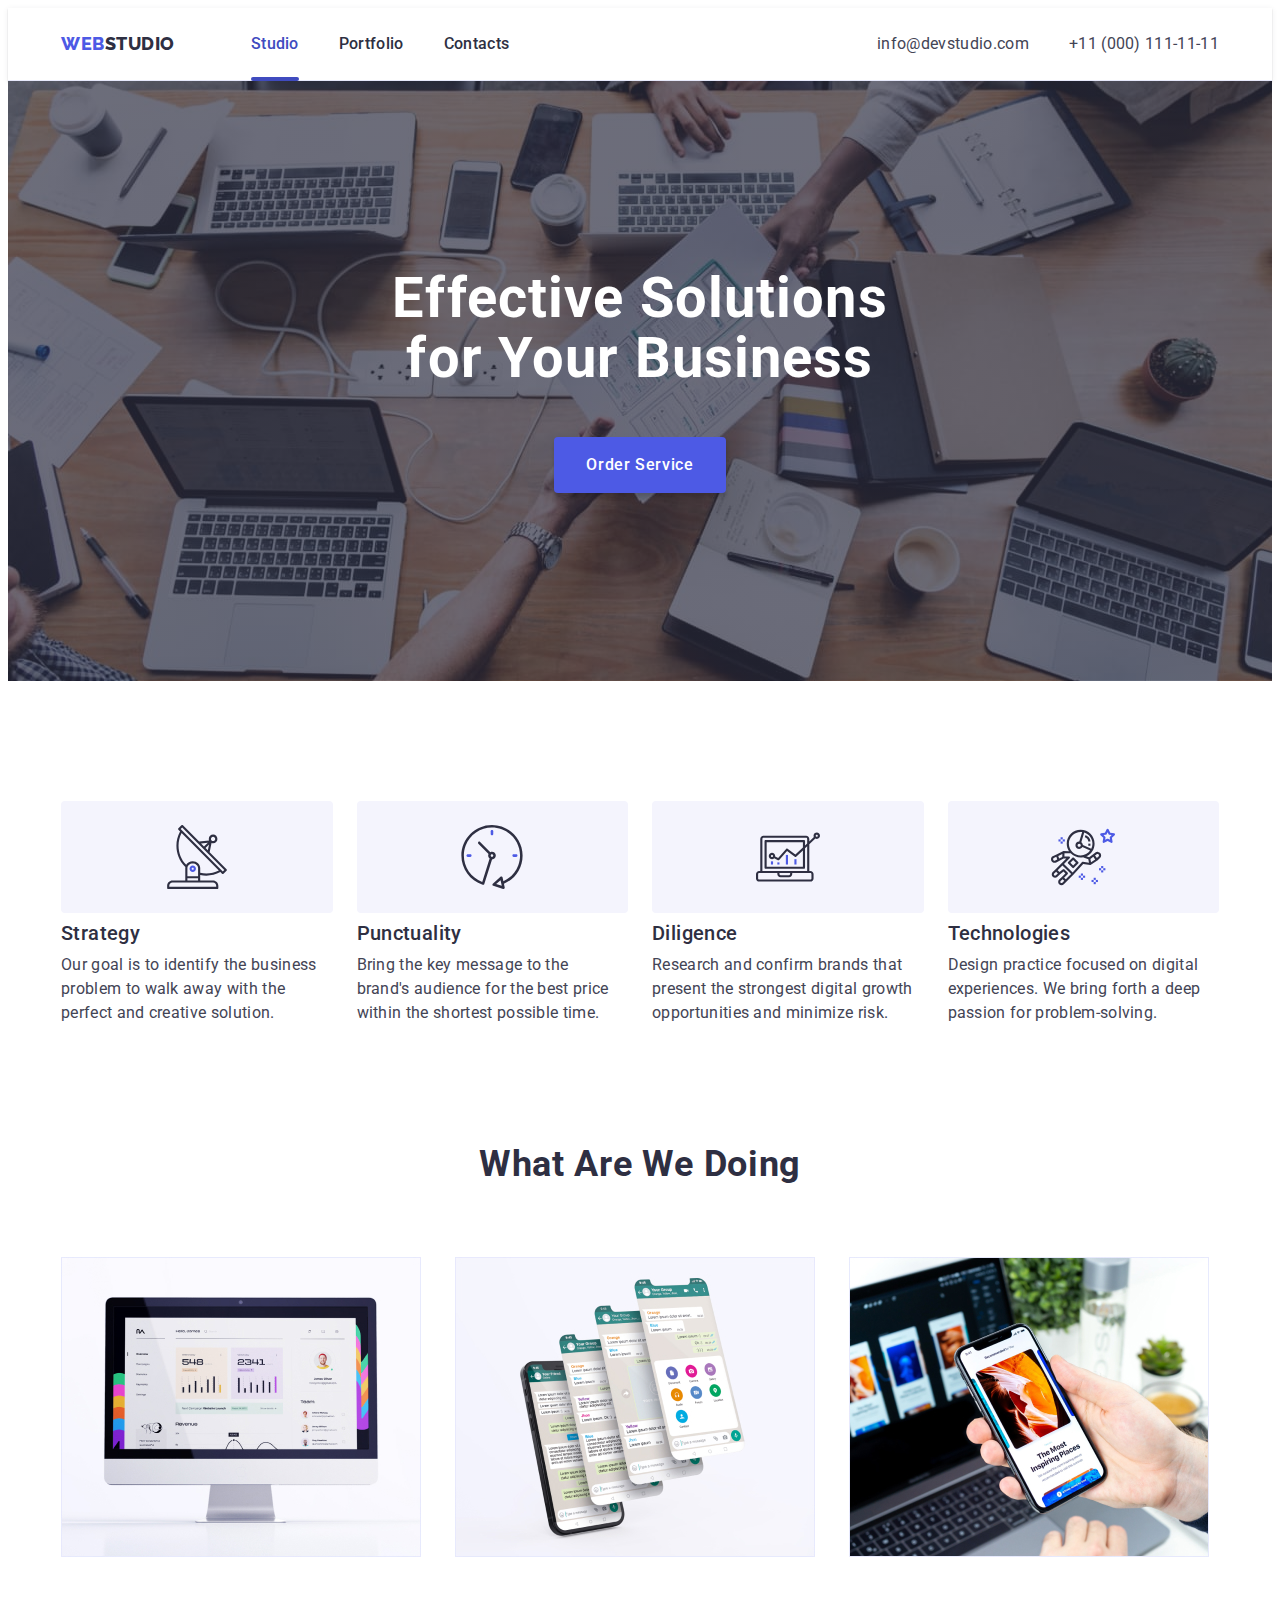
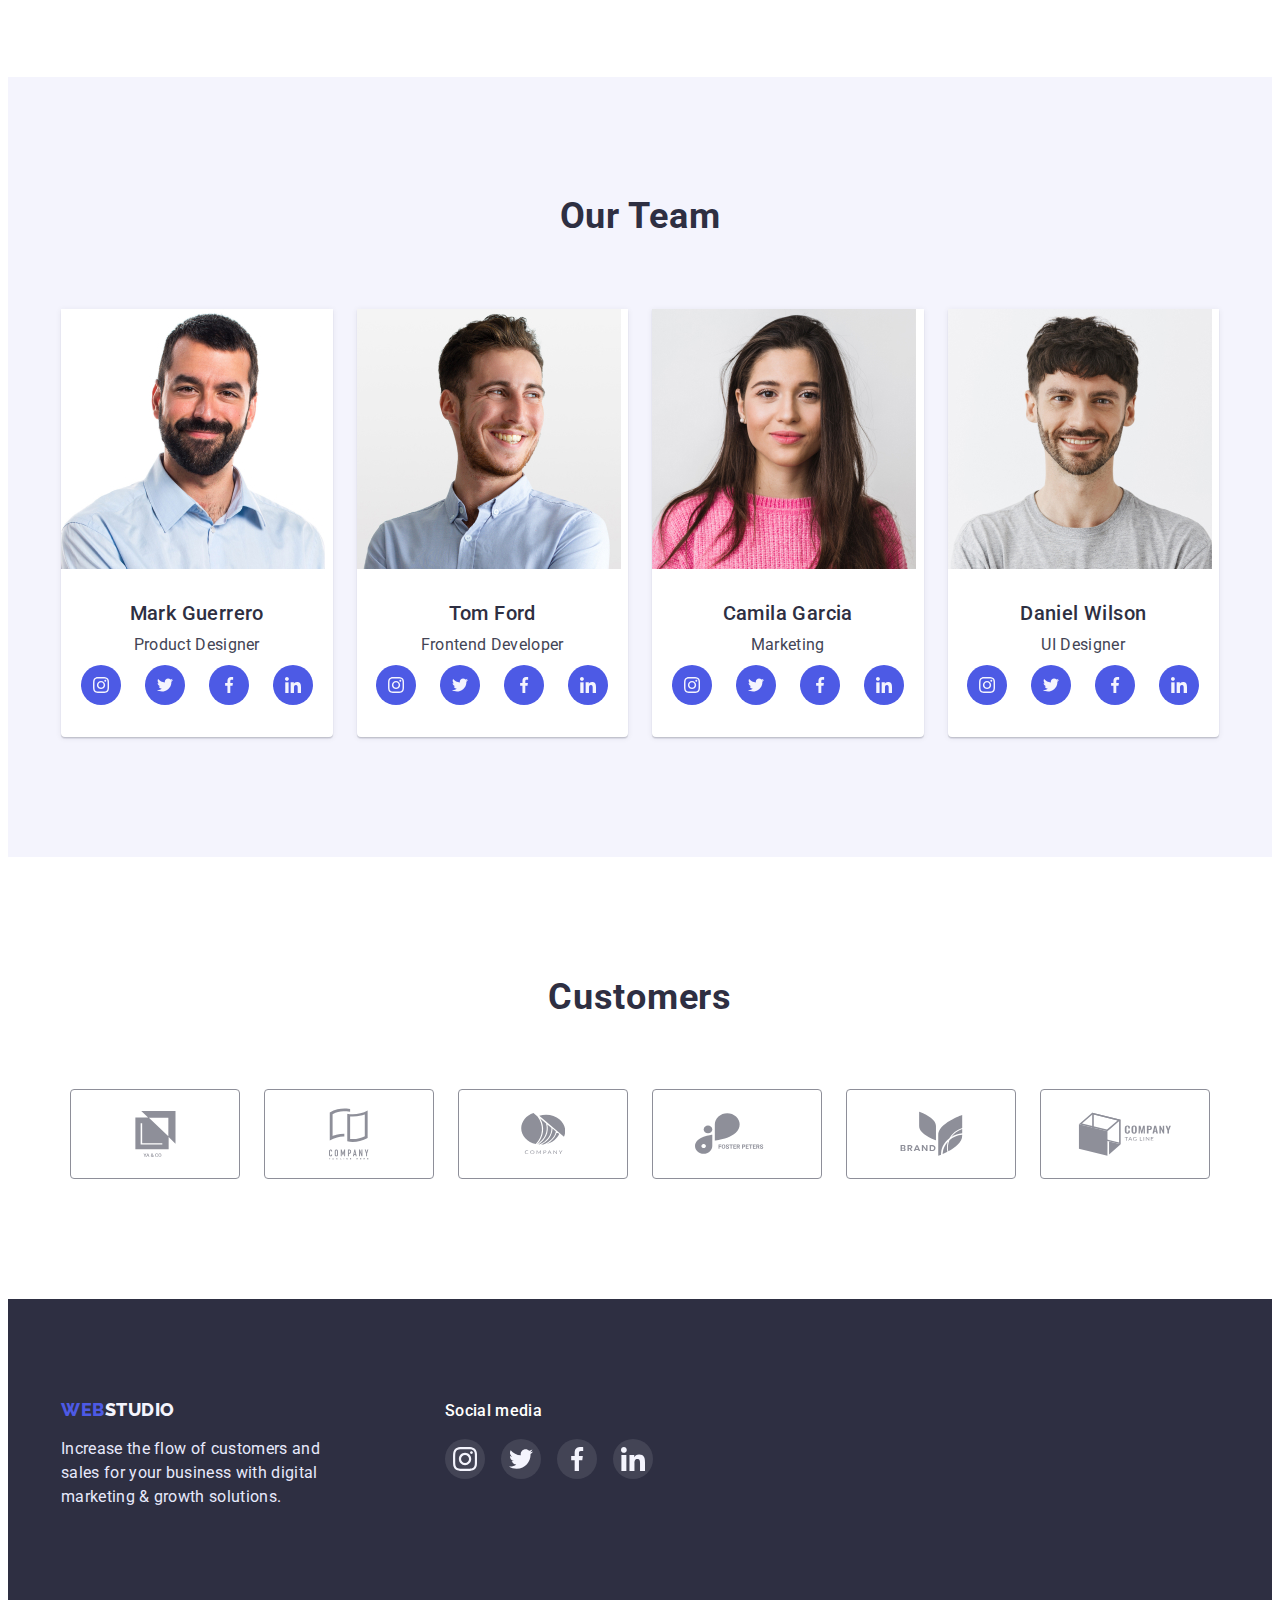
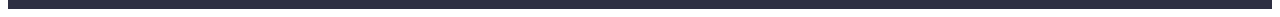
==== index.html @ 99e4bd6c "Main" ====
<!DOCTYPE html>
<html lang="en">
  <head>
    <meta charset="UTF-8" />
    <meta http-equiv="X-UA-Compatible" content="IE=edge" />
    <meta name="viewport" content="width=device-width, initial-scale=1.0" />
    <link rel="preconnect" href="https://fonts.googleapis.com" />
    <link rel="preconnect" href="https://fonts.gstatic.com" />
    <link
      href="https://fonts.googleapis.com/css2?family=Climate+Crisis&family=Raleway:wght@800&family=Roboto:wght@400;500&display=swap"
      rel="stylesheet"
    />
    <link
      rel="stylesheet"
      href="https://cdnjs.cloudflare.com/ajax/libs/modern-normalize/1.1.0/modern-normalize.min.css"
      integrity="sha512-wpPYUAdjBVSE4KJnH1VR1HeZfpl1ub8YT/NKx4PuQ5NmX2tKuGu6U/JRp5y+Y8XG2tV+wKQpNHVUX03MfMFn9Q=="
      crossorigin="anonymous"
      referrerpolicy="no-referrer"
    />
    <link rel="stylesheet" href="./css/styles.css" />
    <title>goit-markup-hw-04</title>
  </head>
  <body>
    <header class="header">
      <div class="container nav-container">
        <nav class="navigation">
          <a href="./index.html" class="nav-logo link"
            >Web<span>Studio</span></a
          >
          <ul class="nav-list list">
            <li>
              <a href="./index.html" class="nav-link link current">Studio</a>
            </li>
            <li>
              <a href="./portfolio.html" class="nav-link link">Portfolio</a>
            </li>
            <li>
              <a href="./modal.html" class="nav-link link">Contacts</a>
            </li>
          </ul>
        </nav>
        <address class="contacts">
          <ul class="list">
            <li>
              <a href="mailto:info@devstudio.com" class="contacts-link link"
                >info@devstudio.com</a
              >
            </li>
            <li>
              <a href="tel:+110001111111" class="contacts-link link"
                >+11 (000) 111-11-11</a
              >
            </li>
          </ul>
        </address>
      </div>
    </header>
    <main>
      <section class="hero">
        <h1 class="hero-title">Effective Solutions for Your Business</h1>
        <button data-modal-open type="button" class="hero-button">
          Order Service
        </button>
      </section>

      <section class="information">
        <h2 class="information-header">Information</h2>
        <ul class="information-list list container">
          <li>
            <div class="information-icon information-icon-antena">
              <svg class="icon">
                <use
                  href="./images/svg-sprite/symbol-defs.svg#icon-information-antena"
                ></use>
              </svg>
            </div>
            <h3 class="information-title">Strategy</h3>
            <p class="information-text">
              Our goal is to identify the business problem to walk away with the
              perfect and creative solution.
            </p>
          </li>
          <li>
            <div class="information-icon information-icon-clock">
              <svg class="icon">
                <use
                  href="./images/svg-sprite/symbol-defs.svg#icon-information-clock"
                ></use>
              </svg>
            </div>
            <h3 class="information-title">Punctuality</h3>
            <p class="information-text">
              Bring the key message to the brand's audience for the best price
              within the shortest possible time.
            </p>
          </li>
          <li>
            <div class="information-icon information-icon-diagram">
              <svg class="icon">
                <use
                  href="./images/svg-sprite/symbol-defs.svg#icon-information-diagram"
                ></use>
              </svg>
            </div>
            <h3 class="information-title">Diligence</h3>
            <p class="information-text">
              Research and confirm brands that present the strongest digital
              growth opportunities and minimize risk.
            </p>
          </li>
          <li>
            <div class="information-icon information-icon-astronaut">
              <svg class="icon">
                <use
                  href="./images/svg-sprite/symbol-defs.svg#icon-information-astronaut"
                ></use>
              </svg>
            </div>
            <h3 class="information-title">Technologies</h3>
            <p class="information-text">
              Design practice focused on digital experiences. We bring forth a
              deep passion for problem-solving.
            </p>
          </li>
        </ul>
      </section>

      <section class="section examples">
        <div class="container">
          <h2 class="section-title examples-title">What are we doing</h2>
          <ul class="examples-list list">
            <li>
              <img
                src="./images/section2/1.jpg"
                alt="Desktop applications"
                width="360"
                height="300"
              />
            </li>
            <li>
              <img
                src="./images/section2/2.jpg"
                alt="Phone applications"
                width="360"
                height="300"
              />
            </li>
            <li>
              <img
                src="./images/section2/3.jpg"
                alt="Other devices software"
                width="360"
                height="300"
              />
            </li>
          </ul>
        </div>
      </section>

      <section class="section team">
        <div class="container">
          <h2 class="section-title team-logo">Our Team</h2>
          <ul class="team-list list">
            <li class="team-card">
              <img
                src="./images/team/1.jpg"
                alt="First team member"
                width="264"
              />
              <h3 class="team-name">Mark Guerrero</h3>
              <p class="team-role">Product Designer</p>
              <ul class="team-contacts list">
                <li>
                  <a class="team-icon instagram" href="./">
                    <svg class="icon">
                      <use
                        href="./images/svg-sprite/symbol-defs.svg#icon-social-media-instagram"
                      ></use>
                    </svg>
                  </a>
                </li>
                <li>
                  <a class="team-icon twitter" href="./">
                    <svg class="icon">
                      <use
                        href="./images/svg-sprite/symbol-defs.svg#icon-social-media-twitter"
                      ></use>
                    </svg>
                  </a>
                </li>
                <li>
                  <a class="team-icon facebook" href="./">
                    <svg class="icon">
                      <use
                        href="./images/svg-sprite/symbol-defs.svg#icon-social-media-facebook"
                      ></use>
                    </svg>
                  </a>
                </li>
                <li>
                  <a class="team-icon linkedin" href="./">
                    <svg class="icon">
                      <use
                        href="./images/svg-sprite/symbol-defs.svg#icon-social-media-linkedin"
                      ></use>
                    </svg>
                  </a>
                </li>
              </ul>
            </li>
            <li class="team-card">
              <img
                src="./images/team/2.jpg"
                alt="Second team member"
                width="264"
              />
              <h3 class="team-name">Tom Ford</h3>
              <p class="team-role">Frontend Developer</p>
              <ul class="team-contacts list">
                <li>
                  <a class="team-icon instagram" href="./">
                    <svg class="icon">
                      <use
                        href="./images/svg-sprite/symbol-defs.svg#icon-social-media-instagram"
                      ></use>
                    </svg>
                  </a>
                </li>
                <li>
                  <a class="team-icon twitter" href="./">
                    <svg class="icon">
                      <use
                        href="./images/svg-sprite/symbol-defs.svg#icon-social-media-twitter"
                      ></use>
                    </svg>
                  </a>
                </li>
                <li>
                  <a class="team-icon facebook" href="./">
                    <svg class="icon">
                      <use
                        href="./images/svg-sprite/symbol-defs.svg#icon-social-media-facebook"
                      ></use>
                    </svg>
                  </a>
                </li>
                <li>
                  <a class="team-icon linkedin" href="./">
                    <svg class="icon">
                      <use
                        href="./images/svg-sprite/symbol-defs.svg#icon-social-media-linkedin"
                      ></use>
                    </svg>
                  </a>
                </li>
              </ul>
            </li>
            <li class="team-card">
              <img
                src="./images/team/3.jpg"
                alt="Third team member"
                width="264"
              />
              <h3 class="team-name">Camila Garcia</h3>
              <p class="team-role">Marketing</p>
              <ul class="team-contacts list">
                <li>
                  <a class="team-icon instagram" href="./">
                    <svg class="icon">
                      <use
                        href="./images/svg-sprite/symbol-defs.svg#icon-social-media-instagram"
                      ></use>
                    </svg>
                  </a>
                </li>
                <li>
                  <a class="team-icon twitter" href="./">
                    <svg class="icon">
                      <use
                        href="./images/svg-sprite/symbol-defs.svg#icon-social-media-twitter"
                      ></use>
                    </svg>
                  </a>
                </li>
                <li>
                  <a class="team-icon facebook" href="./">
                    <svg class="icon">
                      <use
                        href="./images/svg-sprite/symbol-defs.svg#icon-social-media-facebook"
                      ></use>
                    </svg>
                  </a>
                </li>
                <li>
                  <a class="team-icon linkedin" href="./">
                    <svg class="icon">
                      <use
                        href="./images/svg-sprite/symbol-defs.svg#icon-social-media-linkedin"
                      ></use>
                    </svg>
                  </a>
                </li>
              </ul>
            </li>
            <li class="team-card">
              <img
                src="./images/team/4.jpg"
                alt="Fourth team member"
                width="264"
              />
              <h3 class="team-name">Daniel Wilson</h3>
              <p class="team-role">UI Designer</p>
              <ul class="team-contacts list">
                <li>
                  <a class="team-icon instagram" href="./">
                    <svg class="icon">
                      <use
                        href="./images/svg-sprite/symbol-defs.svg#icon-social-media-instagram"
                      ></use>
                    </svg>
                  </a>
                </li>
                <li>
                  <a class="team-icon twitter" href="./">
                    <svg class="icon">
                      <use
                        href="./images/svg-sprite/symbol-defs.svg#icon-social-media-twitter"
                      ></use>
                    </svg>
                  </a>
                </li>
                <li>
                  <a class="team-icon facebook" href="./">
                    <svg class="icon">
                      <use
                        href="./images/svg-sprite/symbol-defs.svg#icon-social-media-facebook"
                      ></use>
                    </svg>
                  </a>
                </li>
                <li>
                  <a class="team-icon linkedin" href="./">
                    <svg class="icon">
                      <use
                        href="./images/svg-sprite/symbol-defs.svg#icon-social-media-linkedin"
                      ></use>
                    </svg>
                  </a>
                </li>
              </ul>
            </li>
          </ul>
        </div>
      </section>

      <section class="customers">
        <div class="container">
          <h2 class="customers-title">Customers</h2>
          <ul class="list">
            <li>
              <a class="customers-logo" href="./">
                <svg class="icon" width="41px" height="46px">
                  <use
                    href="./images/svg-sprite/symbol-defs.svg#icon-company1"
                  ></use>
                </svg>
              </a>
            </li>
            <li>
              <a class="customers-logo" href="./">
                <svg class="icon" width="40px" height="52px">
                  <use
                    href="./images/svg-sprite/symbol-defs.svg#icon-company2"
                  ></use>
                </svg>
              </a>
            </li>
            <li>
              <a class="customers-logo" href="./">
                <svg class="icon" width="44px" height="41px">
                  <use
                    href="./images/svg-sprite/symbol-defs.svg#icon-company3"
                  ></use>
                </svg>
              </a>
            </li>
            <li>
              <a class="customers-logo" href="./">
                <svg class="icon" width="84px" height="41px">
                  <use
                    href="./images/svg-sprite/symbol-defs.svg#icon-company4"
                  ></use>
                </svg>
              </a>
            </li>
            <li>
              <a class="customers-logo" href="./">
                <svg class="icon" width="63px" height="45px">
                  <use
                    href="./images/svg-sprite/symbol-defs.svg#icon-company5"
                  ></use>
                </svg>
              </a>
            </li>
            <li>
              <a class="customers-logo" href="./">
                <svg class="icon" width="94px" height="44px">
                  <use
                    href="./images/svg-sprite/symbol-defs.svg#icon-company6"
                  ></use>
                </svg>
              </a>
            </li>
          </ul>
        </div>
      </section>
    </main>

    <footer class="footer">
      <div class="container">
        <div class="">
          <a href="./index.html" class="footer-logo nav-logo link"
            >Web<span class="footer-span">Studio</span></a
          >
          <p class="footer-text">
            Increase the flow of customers and sales for your business with
            digital marketing & growth solutions.
          </p>
        </div>

        <div class="footer-contacts">
          <h2 class="footer-title">Social media</h2>
          <ul class="icons list">
            <li>
              <a href="./" class="footer-icon">
                <svg class="icon">
                  <use
                    href="./images/svg-sprite/symbol-defs.svg#icon-social-media-instagram"
                  ></use>
                </svg>
              </a>
            </li>

            <li>
              <a href="./" class="footer-icon">
                <svg class="icon">
                  <use
                    href="./images/svg-sprite/symbol-defs.svg#icon-social-media-twitter"
                  ></use>
                </svg>
              </a>
            </li>

            <li>
              <a href="./" class="footer-icon">
                <svg class="icon">
                  <use
                    href="./images/svg-sprite/symbol-defs.svg#icon-social-media-facebook"
                  ></use>
                </svg>
              </a>
            </li>

            <li>
              <a href="./" class="footer-icon">
                <svg class="icon">
                  <use
                    href="./images/svg-sprite/symbol-defs.svg#icon-social-media-linkedin"
                  ></use>
                </svg>
              </a>
            </li>
          </ul>
        </div>
      </div>
    </footer>
    <div class="backdrop is-hidden" data-modal>
      <div class="modal">
        <button data-modal-close class="modal-button">
          <svg>
            <use href="./images/svg-sprite/symbol-defs.svg#icon-x"></use>
          </svg>
        </button>
      </div>
    </div>
    <script src="./js/modal.js"></script>
  </body>
</html>
---- css/styles.css ----
:root {
  --main-logo-color: #4d5ae5;
  --main-color: #404bbf;
  --black-color: #2e2f42;
  --light-color: #f4f4fd;
  --footer-text-color: #e7e9fc;
  --standart-color: #434455;
  --just-white-color: #ffffff;
  --light-slate: #8e8f99;
  --success-color: #31d0aa;
}

/*
Палитра цветов:
Тёмный цвет фона + текст: #2E2F42
Голубой: #4D5AE5
Цвет текста: #434455;
Светлый цвет фона + слово STUDIO в футере: #F4F4FD
Цвет текста на тёмном фоне: #E7E9FC
*/

body {
  background-color: var(--just-white-color);
  color: var(--standart-color);
  font-family: Roboto, sans-serif;
  font-size: 16px;
}

a {
  text-decoration: none;
}

img {
  display: block;
  max-width: 100%;
  height: auto;
}

/* Список изменений, которые уже реализованы другими способами, но проверка того требует */
.list {
  list-style: none;
  /* В необходимых случаях заменить на square*/
  margin: 0;
  padding: 0;
}

.link {
  text-decoration: none;
}

/*.........HEADER.........*/
.header {
  border-bottom: 1px solid #e7e9fc;
  box-shadow: 0px 2px 1px rgba(46, 47, 66, 0.08),
    0px 1px 1px rgba(46, 47, 66, 0.16), 0px 1px 6px rgba(46, 47, 66, 0.08);
}

.navigation {
  display: flex;
  justify-content: space-between;
}

.nav-logo {
  align-self: center;

  color: var(--main-logo-color);
  text-transform: uppercase;
  font-family: Raleway, sans-serif;
  letter-spacing: 0.03em;
  font-weight: 800;
  font-size: 18px;
  line-height: 1.17;
}
.nav-logo > span {
  color: var(--black-color);
}

.nav-link {
  padding: 24px 0;
  display: block;

  color: var(--black-color);
  font-weight: 500;
  font-size: 16px;
  line-height: 1.5;
  letter-spacing: 0.02em;
  transition-property: color;
  transition-duration: 250ms;
  transition-timing-function: cubic-bezier(0.4, 0, 0.2, 1);
}

.nav-link:hover,
.nav-link:focus {
  color: var(--main-color);
}

.nav-list .current {
  color: var(--main-color);
  position: relative;
}

.nav-list .current::after {
  content: '';
  position: absolute;
  /* bottom: 0%; */
  bottom: -1.5%;
  /* Бордер вытесняет. Это костыль: ИСПРАВИТЬ! */
  display: block;
  width: 100%;
  height: 4px;
  background-color: var(--main-color);
  border-radius: 2px;
}

.contacts {
  font-style: normal;
}

.contacts .list {
  display: flex;
}

.contacts .list li:not(:last-child) {
  margin-right: 40px;
}

.contacts-link {
  font-style: normal;
  font-size: 16px;
  line-height: 1.5;
  letter-spacing: 0.02em;
  color: var(--standart-color);
  transition-property: color;
  transition-duration: 250ms;
  transition-timing-function: cubic-bezier(0.4, 0, 0.2, 1);
}

.contacts-link:hover,
.contacts-link:focus {
  color: var(--main-color);
}

.nav-list {
  display: flex;
}

.nav-list li:not(:last-child) {
  margin-right: 40px;
}

.nav-list {
  margin-left: 76px;
}

.nav-container {
  display: flex;
  justify-content: space-between;
  align-items: center;
}
/*......END HEADER......*/

/* РУБРИКА: ЭКСПЕРИМЕНТЫ 
avada kedavra
ul {
  display: flex;
  justify-content: space-evenly;
  align-items: center;
}

img {
  width: 100%;
  max-width: 360px;
}
*/

/*.........MAIN.........*/

.section-title {
  color: var(--black-color);
  text-transform: capitalize;
  font-weight: 700;
  font-size: 36px;
  line-height: 1.11;
  text-align: center;
  letter-spacing: 0.02em;
}

/* HERO */
.hero {
  text-align: center;
  max-width: 1440px;
  margin: 0 auto;
  padding: 188px 0;

  background-color: var(--black-color);
  color: var(--just-white-color);
  background-image: linear-gradient(
      rgba(46, 47, 66, 0.7),
      rgba(46, 47, 66, 0.7)
    ),
    url(../images/HeroIm.jpg);
  background-repeat: no-repeat;
  background-size: cover;
  background-position: 50%;
}

.hero-title {
  font-weight: 700;
  font-size: 56px;
  line-height: 1.07;
  letter-spacing: 0.02em;
  margin: 0 auto;
  margin-top: 0;
  margin-bottom: 48px;
  width: 496px;
}

.hero-button {
  /* Text button */
  font-family: 'Roboto', sans-serif;
  font-weight: 500;
  font-size: 16px;
  line-height: 1.5;
  letter-spacing: 0.04em;
  /* Body button */
  background-color: var(--main-logo-color);
  color: var(--just-white-color);
  cursor: pointer;
  box-shadow: 0px 4px 4px rgba(0, 0, 0, 0.15);
  border: 0;
  border-radius: 4px;
  padding: 16px 32px;
  min-width: 169px;
  min-height: 56px;
  margin: 0 auto;
  transition-property: background-color;
  transition-duration: 250ms;
  transition-timing-function: cubic-bezier(0.4, 0, 0.2, 1);
}

.hero-button:focus,
.hero-button:hover {
  background-color: var(--main-color);
}

.container {
  margin: 0 auto;
  width: 1158px;
  /* outline: 2px solid red; */
  padding-left: 15px;
  padding-right: 15px;
}

/*INFORMATION*/
.information {
  padding-top: 120px;
}
.information-header {
  position: absolute;
  width: 1px;
  height: 1px;
  margin: -1px;
  border: 0;
  padding: 0;
  white-space: nowrap;
  clip-path: inset(100%);
  clip: rect(0 0 0 0);
  overflow: hidden;
}

.information-icon {
  height: 112px;
  background-color: var(--light-color);
  border-radius: 4px;
  display: flex;
  justify-content: center;
  align-items: center;
}

.information-icon .icon {
  width: 64px;
  height: 64px;
}

.information-list {
  display: flex;
  justify-content: space-between;
  gap: 24px;
  box-sizing: content-box;
}

.information-list > li {
  flex-basis: calc((100% - 3 * 24px) / 4);
}

.information-title {
  color: var(--black-color);
  font-weight: 500;
  font-size: 20px;
  line-height: 1.2;
  letter-spacing: 0.02em;
  margin-top: 8px;
  margin-bottom: 0;
}

.information-text {
  font-size: 16px;
  line-height: 1.5;
  letter-spacing: 0.02em;
  margin-top: 8px;
  margin-bottom: 0;
  width: 264px;
}

/*examples*/

.examples {
  padding-top: 120px;
  padding-bottom: 120px;
}

.examples-title {
  margin: 0;
}

.examples-list {
  margin-top: 72px;
  display: flex;
  flex-wrap: wrap;
  justify-content: space-between;
  gap: 24px;
}

.examples-list > li {
  flex-basis: calc((100% - 2 * 24px) / 3);
}

/*TEAM*/

.team {
  background-color: var(--light-color);
  padding-top: 120px;
  padding-bottom: 120px;
}

.team-list {
  margin-top: 72px;
  display: flex;
  flex-wrap: wrap;
  justify-content: center;
  gap: 24px;
}

.team-card {
  border-radius: 0 0 4px 4px;
  flex-basis: calc((100% - 3 * 24px) / 4);
  padding-bottom: 32px;

  background-color: var(--just-white-color);
  box-shadow: 0px 1px 6px rgba(46, 47, 66, 0.08),
    0px 1px 1px rgba(46, 47, 66, 0.16), 0px 2px 1px rgba(46, 47, 66, 0.08);
}

.team-name {
  margin: 0;
  margin-top: 32px;

  color: var(--black-color);
  font-weight: 500;
  font-size: 20px;
  line-height: 1.2;
  text-align: center;
  letter-spacing: 0.02em;
}

.team-role {
  margin: 0;
  margin-top: 8px;

  text-align: center;
  font-size: 16px;
  line-height: 1.5;
  letter-spacing: 0.02em;
}

.team-contacts {
  display: inline-flex;
}

.team-contacts {
  display: flex;
  justify-content: center;
  margin-top: 8px;
  gap: 24px;
}
.team-icon {
  width: 40px;
  height: 40px;
  display: flex;
  justify-content: center;
  align-items: center;

  background-color: var(--main-logo-color);
  border-radius: 50%;
  transition-property: background-color;
  transition-duration: 250ms;
  transition-timing-function: cubic-bezier(0.4, 0, 0.2, 1);
}

.team-icon:hover,
.team-icon:focus {
  background-color: var(--main-color);
}

.team-icon .icon {
  fill: var(--light-color);
  width: 16px;
  height: 16px;
}

.team-logo {
  letter-spacing: 0.02em;
  margin: 0 auto;
}

/* ====== Customers ====== */
.customers {
  padding: 120px 0;
}

.customers-title {
  text-align: center;
  margin: 0;
  font-family: 'Roboto';
  font-style: normal;
  font-weight: 700;
  font-size: 36px;
  line-height: 40px;

  text-align: center;
  letter-spacing: 0.02em;
  text-transform: capitalize;

  color: var(--black-color);
}

.customers .list {
  display: flex;
  justify-content: center;
  margin-top: 72px;
  gap: 24px;
}

.customers-logo {
  display: flex;
  flex: none;
  justify-content: center;
  align-items: center;
  border: 1px solid var(--light-slate);
  border-radius: 4px;
  fill: var(--light-slate);
  width: 168px;
  height: 88px;
  transition-property: fill, border-color;
  transition-duration: 250ms;
  transition-timing-function: cubic-bezier(0.4, 0, 0.2, 1);
}

.customers-logo:hover,
.customers-logo:focus {
  fill: var(--main-color);
  border-color: var(--main-color);
}

/*......END MAIN......*/

/*...MAIN PORFOLIO...*/

/*PORTFOLIO (class)*/

.portfolio {
  padding-top: 96px;
  padding-bottom: 120px;
}

.button-list {
  display: flex;
  justify-content: center;
  gap: 24px;
}

.portfolio-button {
  padding: 12px 24px;
  border: 1px solid var(--footer-text-color);
  border-radius: 4px;

  color: var(--main-logo-color);
  background-color: var(--light-color);
  font-family: 'Roboto', sans-serif;
  font-weight: 500;
  font-size: 16px;
  line-height: 1.5;
  letter-spacing: 0.04em;
  cursor: pointer;
  transition-property: color, background-color, border-color, box-shadow;
  transition-duration: 250ms;
  transition-timing-function: cubic-bezier(0.4, 0, 0.2, 1);
}

.portfolio-button:hover,
.portfolio-button:focus {
  color: var(--just-white-color);
  background-color: var(--main-color);
  border-color: transparent;
  box-shadow: 0px 3px 1px rgba(0, 0, 0, 0.1), 0px 2px 1px rgba(0, 0, 0, 0.08),
    0px 2px 2px rgba(0, 0, 0, 0.12);
}

.portfolio-name {
  margin: 0;

  font-weight: 500;
  font-size: 20px;
  line-height: 1.2;
  color: var(--black-color);
  letter-spacing: 0.02em;
}

.portfolio-role {
  margin: 0;
  margin-top: 8px;

  font-size: 16px;
  line-height: 1.5;
  letter-spacing: 0.02em;
  color: var(--standart-color);
}

.photo-list {
  margin-top: 72px;
  display: flex;
  flex-wrap: wrap;
  justify-content: center;
  row-gap: 48px;
  column-gap: 24px;
}

.photo-list > li {
  flex-basis: calc((100% - 2 * 24px) / 3);
}

.photo-card {
  display: block;
  transition-property: box-shadow;
  transition-duration: 250ms;
  transition-timing-function: cubic-bezier(0.4, 0, 0.2, 1);
}

.photo-card:hover,
.photo-card:focus {
  box-shadow: 0px 1px 6px rgba(46, 47, 66, 0.08),
    0px 1px 1px rgba(46, 47, 66, 0.16), 0px 2px 1px rgba(46, 47, 66, 0.08);
}

.photo-signature {
  padding: 32px 16px;
  border: 1px solid;
  border-color: var(--footer-text-color);
  border-top: none;
  background-color: var(--just-white-color);
}

.photo {
  position: relative;
  overflow: hidden;
}

.overlay {
  position: absolute;
  bottom: 0;
  width: 100%;
  height: 100%;
  background-color: #4d5ae5;
  padding: 40px 32px;
  transform: translateY(100%);
  transition-property: transform;
  transition-duration: 250ms;
  transition-timing-function: cubic-bezier(0.4, 0, 0.2, 1);
}

.photo-card:hover .overlay {
  transform: translate(0);
}

.overlay > p {
  line-height: 150%;
  letter-spacing: 0.02em;
  color: var(--light-color);
}

/*...END PORFOLIO...*/

/*......FOOTER......*/

.footer {
  padding-top: 100px;
  padding-bottom: 100px;

  background-color: var(--black-color);
}

.footer .container {
  display: flex;
  gap: 120px;
}

.footer-logo {
  color: var(--main-logo-color);
}

.footer-logo > span {
  color: var(--light-color);
}

.footer-text {
  margin: 0;
  margin-top: 17.5px;
  width: 264px;
  height: 27.3%;

  color: var(--footer-text-color);
  font-size: 16px;
  line-height: 1.5;
  letter-spacing: 0.02em;
}

.footer-span {
  color: var(--light-color);
}

.footer-title {
  font-family: 'Roboto';
  font-style: normal;
  font-weight: 500;
  font-size: 16px;
  line-height: 24px;
  letter-spacing: 0.02em;
  margin: 0;

  color: var(--just-white-color);
}

.footer-contacts .icons {
  display: flex;
  gap: 16px;
  margin: 0;
  margin-top: 16px;
  padding: 0;
}

.footer-icon {
  display: flex;
  justify-content: center;
  align-items: center;
  width: 40px;
  height: 40px;
  background-color: var(--standart-color);
  border-radius: 50%;
  transition-property: background-color;
  transition-duration: 250ms;
  transition-timing-function: cubic-bezier(0.4, 0, 0.2, 1);
}

.footer-icon:hover,
.footer-icon:focus {
  background-color: var(--success-color);
}

.footer-icon .icon {
  width: 24px;
  height: 24px;
  fill: var(--light-color);
}

.backdrop {
  background-color: rgba(46, 47, 66, 0.4);
  position: fixed;
  top: 0;
  left: 0;
  width: 100%;
  height: 100%;

  opacity: 1;
  transition: opacity 250ms cubic-bezier(0.4, 0, 0.2, 1);
}

.backdrop.is-hidden {
  opacity: 0;
  pointer-events: none;
}

.modal {
  position: absolute;
  left: 50%;
  top: 50%;
  transform: translate(-50%, -50%);

  width: 408px;
  height: 576px;

  box-shadow: 0px 1px 1px rgba(0, 0, 0, 0.14), 0px 1px 3px rgba(0, 0, 0, 0.12),
    0px 2px 1px rgba(0, 0, 0, 0.2);
  border-radius: 4px;
  background-color: #fcfcfc;
}

.modal-button {
  width: 24px;
  height: 24px;
  background: #e7e9fc;
  border: 1px solid rgba(0, 0, 0, 0.1);
  border-radius: 50%;
  position: absolute;
  right: 32px;
  top: 32px;
  display: flex;
  justify-content: center;
  align-items: center;
  cursor: pointer;
}

.modal-button > svg {
  width: 8px;
  height: 8px;
}
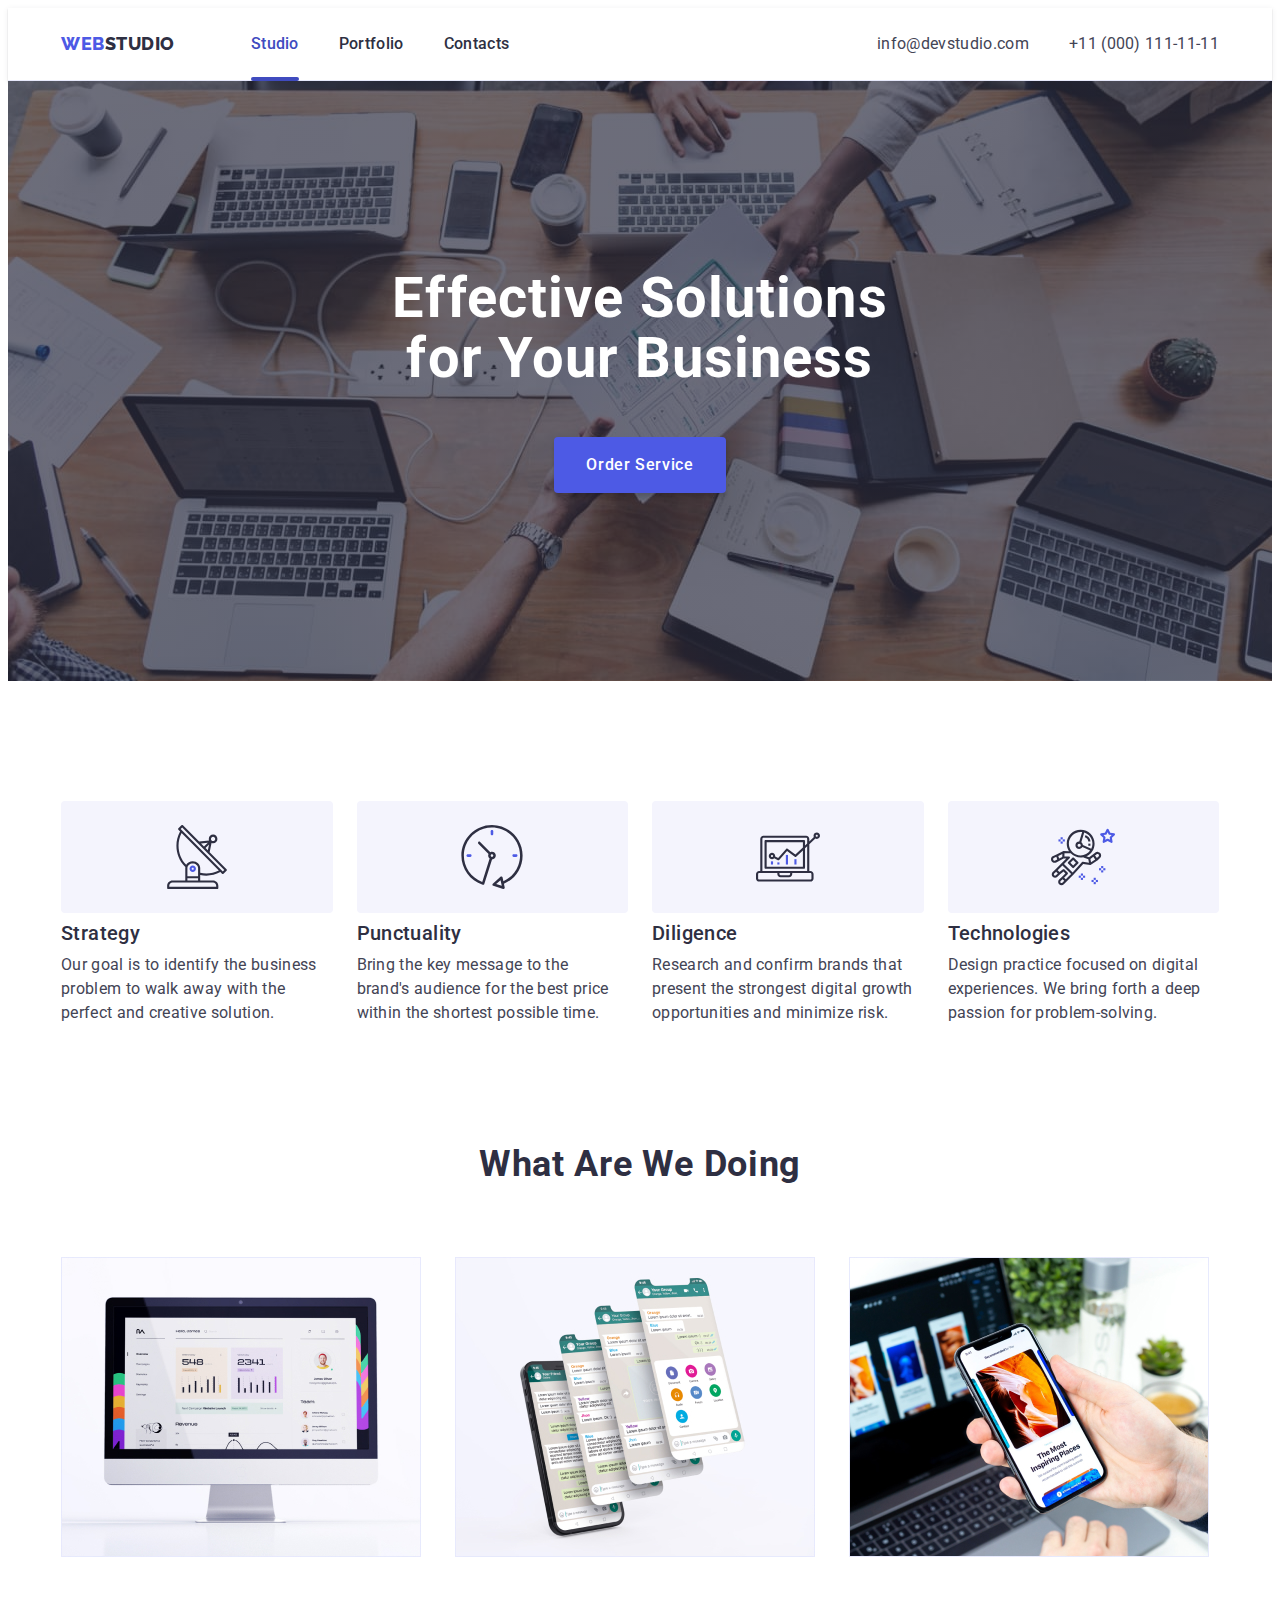
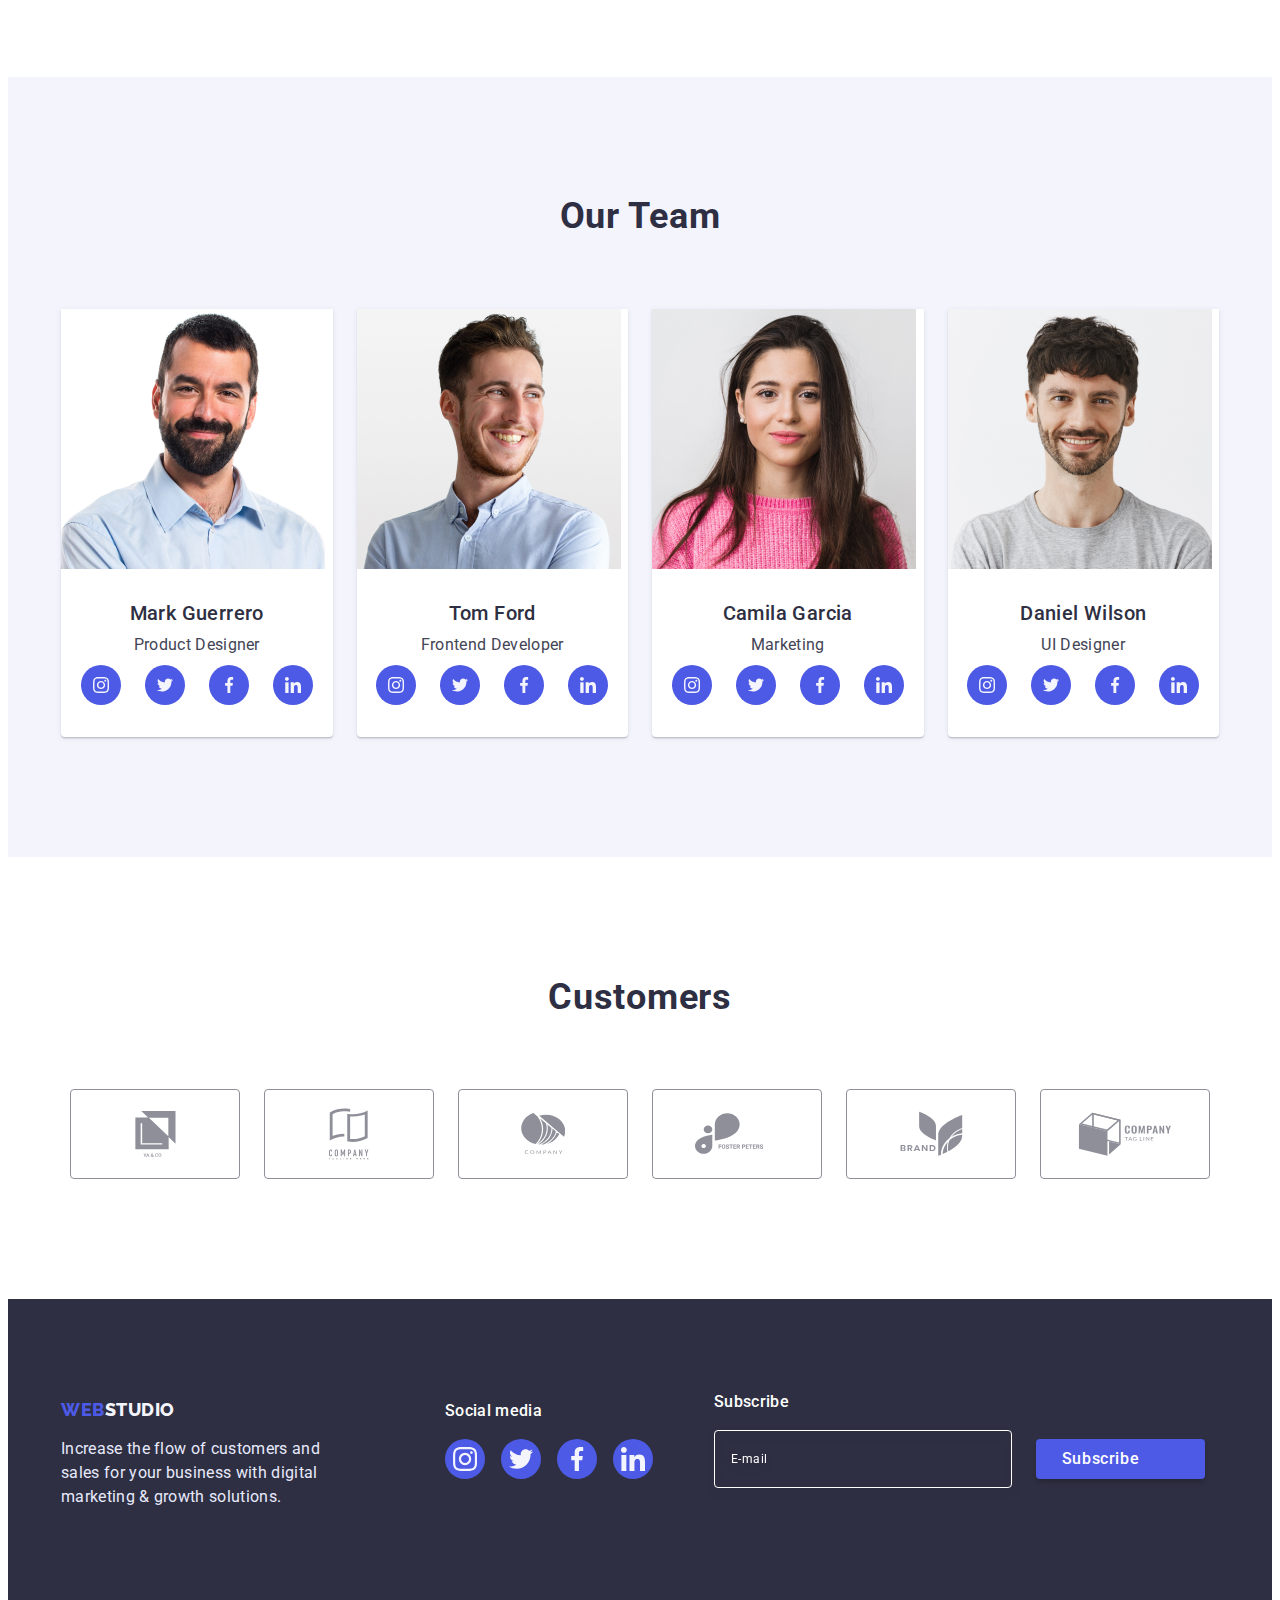
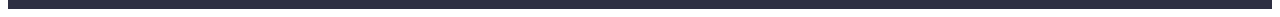
==== commit 6f3c5fd2: "main" ====
--- a/index.html
+++ b/index.html
@@ -18,7 +18,7 @@
       referrerpolicy="no-referrer"
     />
     <link rel="stylesheet" href="./css/styles.css" />
-    <title>goit-markup-hw-04</title>
+    <title>goit-markup-hw-06</title>
   </head>
   <body>
     <header class="header">
@@ -55,6 +55,7 @@
         </address>
       </div>
     </header>
+
     <main>
       <section class="hero">
         <h1 class="hero-title">Effective Solutions for Your Business</h1>
@@ -430,6 +431,7 @@
 
         <div class="footer-contacts">
           <h2 class="footer-title">Social media</h2>
+
           <ul class="icons list">
             <li>
               <a href="./" class="footer-icon">
@@ -472,10 +474,93 @@
             </li>
           </ul>
         </div>
+
+        <div class="footer-subscribe">
+          <form class="footer-form">
+            <label for="footer-email">Subscribe</label>
+            <input
+              type="email"
+              name="email"
+              id="footer-email"
+              placeholder="E-mail"
+              autocomplete="on"
+            />
+          </form>
+          <button type="submit" class="button footer-form-button">
+            Subscribe
+            <svg class="icon">
+              <use
+                href="./images/svg-sprite/symbol-defs.svg#icon-subscribe"
+              ></use>
+            </svg>
+          </button>
+        </div>
       </div>
     </footer>
+
     <div class="backdrop is-hidden" data-modal>
       <div class="modal">
+        <div class="modal-form">
+          <form class="js-speaker-form" autocomplete="off">
+            <p class="modal-text">
+              Leave your contacts and we will call you back
+            </p>
+
+            <label class="modal-form modal-form-name" for="name">
+              Name
+              <input type="text" name="name" id="name" />
+              <svg>
+                <use href="./images/svg-sprite/symbol-defs.svg#icon-name"></use>
+              </svg>
+            </label>
+
+            <label class="modal-form modal-form-tel" for="tel">
+              Phone
+              <input type="tel" name="telephone" id="tel" />
+              <svg>
+                <use
+                  href="./images/svg-sprite/symbol-defs.svg#icon-phone"
+                ></use>
+              </svg>
+            </label>
+
+            <label class="modal-form modal-form-email" for="email">
+              Email
+              <input type="email" name="email" id="email" />
+              <svg>
+                <use
+                  href="./images/svg-sprite/symbol-defs.svg#icon-email"
+                ></use>
+              </svg>
+            </label>
+
+            <div class="modal-form modal-form-comment">
+              <label for="modal-comment">Comment</label>
+              <textarea
+                name="comment"
+                rows="5"
+                placeholder="Text input"
+                id="modal-comment"
+              ></textarea>
+            </div>
+
+            <label class="modal-form-licension" for="licension">
+              <input type="checkbox" name="licension" id="licension" required />
+              <svg class="licension-icon">
+                <use
+                  href="./images/svg-sprite/symbol-defs.svg#icon-license-agreement"
+                ></use>
+              </svg>
+              <span
+                >I accept the terms and conditions of the
+                <a href="./" class="modal-policy-link">Privacy Policy</a></span
+              >
+            </label>
+
+            <button type="submit" class="modal-button-send button">Send</button>
+          </form>
+        </div>
+
         <button data-modal-close class="modal-button">
           <svg>
             <use href="./images/svg-sprite/symbol-defs.svg#icon-x"></use>
@@ -483,6 +568,23 @@
         </button>
       </div>
     </div>
+
     <script src="./js/modal.js"></script>
+
+    <script defer src="./js/speaker.js"></script>
   </body>
 </html>
+<style>
+  .rotate-animation {
+    animation: rotate 5s linear infinite;
+  }
+
+  @keyframes rotate {
+    0% {
+      transform: rotate(0deg);
+    }
+    100% {
+      transform: rotate(720deg);
+    }
+  }
+</style>
--- a/css/styles.css
+++ b/css/styles.css
@@ -215,7 +215,8 @@
   width: 496px;
 }
 
-.hero-button {
+.hero-button,
+.button {
   /* Text button */
   font-family: 'Roboto', sans-serif;
   font-weight: 500;
@@ -611,7 +612,7 @@
 
 .footer .container {
   display: flex;
-  gap: 120px;
+  gap: 80px;
 }
 
 .footer-logo {
@@ -650,6 +651,10 @@
   color: var(--just-white-color);
 }
 
+.footer-contacts {
+  padding-left: 40px;
+}
+
 .footer-contacts .icons {
   display: flex;
   gap: 16px;
@@ -664,7 +669,7 @@
   align-items: center;
   width: 40px;
   height: 40px;
-  background-color: var(--standart-color);
+  background-color: var(--main-logo-color);
   border-radius: 50%;
   transition-property: background-color;
   transition-duration: 250ms;
@@ -681,6 +686,81 @@
   height: 24px;
   fill: var(--light-color);
 }
+
+.footer-subscribe {
+  display: flex;
+  align-items: center;
+  justify-content: center;
+  gap: 24px;
+
+  width: 453px;
+  height: 80px;
+}
+
+.footer-form > input {
+  width: 264px;
+  height: 40px;
+  margin-top: 16px;
+  padding: 8px 16px;
+
+  font-family: 'Roboto';
+  font-style: normal;
+  font-weight: 400;
+  font-size: 12px;
+  line-height: 200%;
+
+  display: flex;
+  align-items: center;
+  letter-spacing: 0.04em;
+
+  border: 1px solid var(--just-white-color);
+  background-color: transparent;
+  color: var(--just-white-color);
+  filter: drop-shadow(0px 4px 4px rgba(0, 0, 0, 0.15));
+  border-radius: 4px;
+}
+
+.footer-form > input::placeholder {
+  color: var(--just-white-color);
+}
+
+.footer-form > label {
+  font-family: 'Roboto';
+  font-style: normal;
+  font-weight: 500;
+  font-size: 16px;
+  line-height: 150%;
+
+  letter-spacing: 0.02em;
+
+  color: #ffffff;
+}
+
+.footer-form-button {
+  display: block;
+  padding: 0;
+  width: 165px;
+  min-height: 40px;
+  align-self: flex-end;
+
+  display: flex;
+  align-items: center;
+  justify-content: center;
+  gap: 16px;
+}
+
+.footer-form-button:hover,
+.footer-form-button:focus {
+  background-color: var(--main-color);
+}
+
+.footer-form-button > .icon {
+  width: 24px;
+  height: 20px;
+  fill: var(--just-white-color);
+}
+
+/* ================== MODAL ================ */
 
 .backdrop {
   background-color: rgba(46, 47, 66, 0.4);
@@ -706,12 +786,190 @@
   transform: translate(-50%, -50%);
 
   width: 408px;
-  height: 576px;
+  height: 584px;
 
   box-shadow: 0px 1px 1px rgba(0, 0, 0, 0.14), 0px 1px 3px rgba(0, 0, 0, 0.12),
     0px 2px 1px rgba(0, 0, 0, 0.2);
   border-radius: 4px;
   background-color: #fcfcfc;
+}
+
+.js-speaker-form {
+  padding: 72px 24px 24px 24px;
+}
+
+.modal-text {
+  font-family: 'Roboto';
+  font-style: normal;
+  font-weight: 500;
+  font-size: 16px;
+  line-height: 150%;
+  margin: 0;
+  margin-bottom: 16px;
+
+  text-align: center;
+  letter-spacing: 0.02em;
+
+  color: var(--black-color);
+}
+
+.modal-form {
+  display: flex;
+  flex-direction: column;
+  justify-content: center;
+  position: relative;
+}
+
+.modal-form > input {
+  width: 360px;
+  height: 40px;
+  margin-bottom: 8px;
+  margin-top: 4px;
+  padding-left: 38px;
+  outline: none;
+  border: 1px solid;
+  border-color: rgba(46, 47, 66, 0.4);
+  border-radius: 4px;
+  transition-property: border-color;
+  transition-duration: 250ms;
+}
+
+.modal-form > svg {
+  width: 12px;
+  height: 12px;
+  position: absolute;
+  top: 50%;
+  margin-left: 19px;
+  fill: var(--black-color);
+  transition-property: fill;
+  transition-duration: 250ms;
+}
+
+.modal-form > input:focus {
+  border-color: var(--main-logo-color);
+}
+
+.modal-form > input:focus + svg {
+  fill: var(--main-logo-color);
+}
+
+.modal-form-tel > svg {
+  width: 13px;
+  height: 13px;
+}
+
+.modal-form-email > svg {
+  width: 16px;
+  height: 12px;
+  margin-left: 17px;
+}
+
+.modal-form > textarea {
+  margin-bottom: 16px;
+  margin-top: 4px;
+  resize: none;
+  width: 360px;
+  height: 120px;
+  padding: 8px 16px;
+  outline: none;
+
+  border: 1px solid;
+  border-color: rgba(46, 47, 66, 0.4);
+  border-radius: 4px;
+
+  transition-property: border-color;
+  transition-duration: 250ms;
+}
+
+.modal-form-comment > textarea:focus {
+  border-color: var(--main-logo-color);
+}
+
+.modal-form-comment > textarea::placeholder {
+  font-family: 'Roboto';
+  font-style: normal;
+  font-weight: 400;
+  font-size: 12px;
+  line-height: 117%;
+
+  letter-spacing: 0.04em;
+
+  /* NAVY BLUE modal */
+
+  color: rgba(46, 47, 66, 0.4);
+}
+
+.modal-form-licension,
+.modal-form {
+  font-family: 'Roboto';
+  font-style: normal;
+  font-weight: 400;
+  font-size: 12px;
+  line-height: 14px;
+
+  letter-spacing: 0.01em;
+
+  color: var(--light-slate);
+}
+
+.modal-form-licension {
+  display: flex;
+  align-items: center;
+
+  margin: 0;
+  margin-bottom: 24px;
+  letter-spacing: 0.04em;
+
+  gap: 8px;
+
+  user-select: none;
+}
+
+.modal-form-licension > input {
+  /* -webkit-appearance: none;
+  -moz-appearance: none;
+  appearance: none; */
+
+  position: absolute;
+  width: 1px;
+  height: 1px;
+  margin: -1px;
+  border: 0;
+  padding: 0;
+  clip: rect(0 0 0 0);
+  overflow: hidden;
+}
+
+.modal-form-licension > .licension-icon {
+  width: 16px;
+  height: 16px;
+  fill: white;
+  background-color: white;
+  border: 1px solid rgba(46, 47, 66, 0.4);
+  border-radius: 2px;
+  transition-property: fill background-color border-color;
+  transition-duration: 150ms;
+}
+
+.modal-form-licension > input:checked + .licension-icon {
+  fill: var(--light-color);
+  background-color: var(--main-color);
+  border-color: var(--main-color);
+}
+
+.modal-policy-link {
+  text-decoration: underline;
+  color: var(--main-logo-color);
+}
+
+.modal-button-send {
+  margin: 0 auto;
+  display: block;
+}
+
+.modal-button-send:focus,
+.modal-button-send:hover {
+  background-color: #404bbf;
 }
 
 .modal-button {
@@ -727,9 +985,23 @@
   justify-content: center;
   align-items: center;
   cursor: pointer;
+  transition-property: fill background-color border-color;
+  transition-duration: 250ms;
 }
 
 .modal-button > svg {
   width: 8px;
   height: 8px;
-}
+  fill: var(--black-color);
+  transition-property: fill;
+  transition-duration: 250ms;
+}
+
+.modal-button:hover {
+  background-color: var(--main-color);
+  border-color: var(--main-color);
+}
+
+.modal-button:hover > svg {
+  fill: var(--just-white-color);
+}
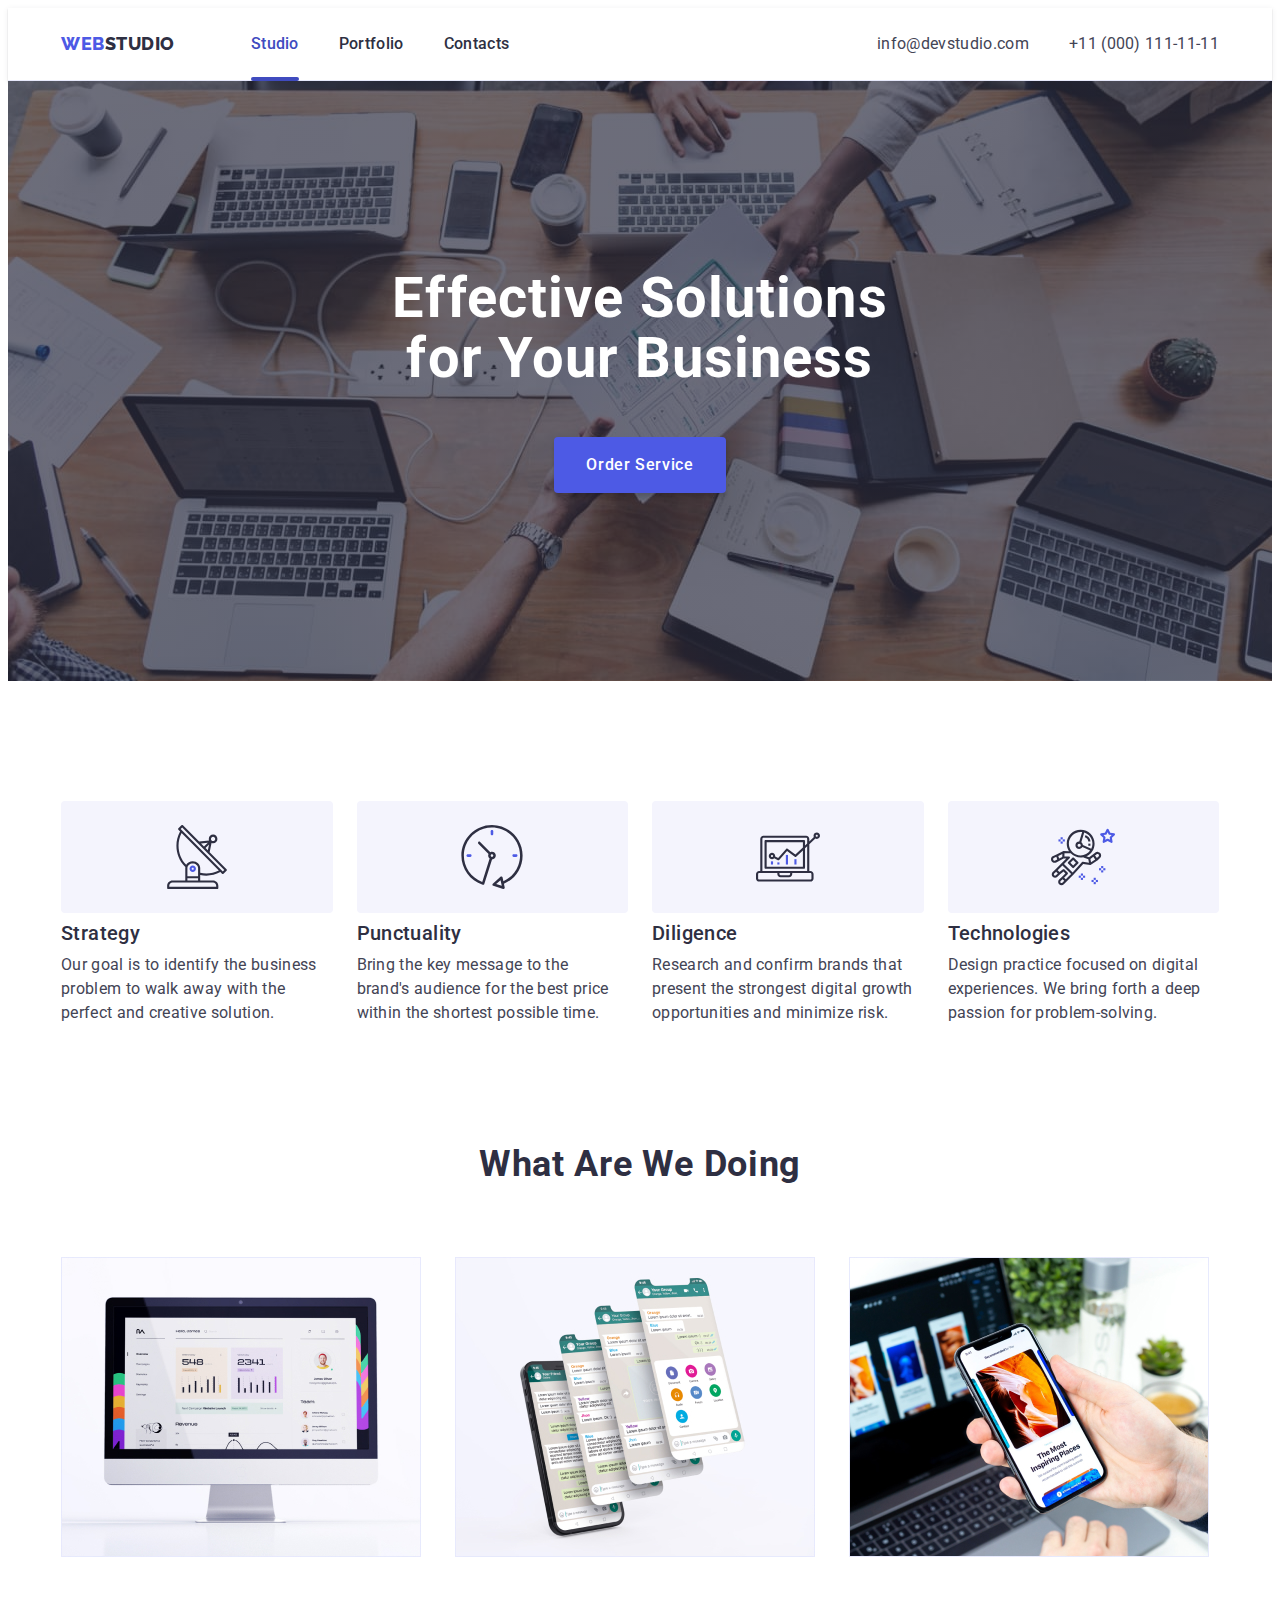
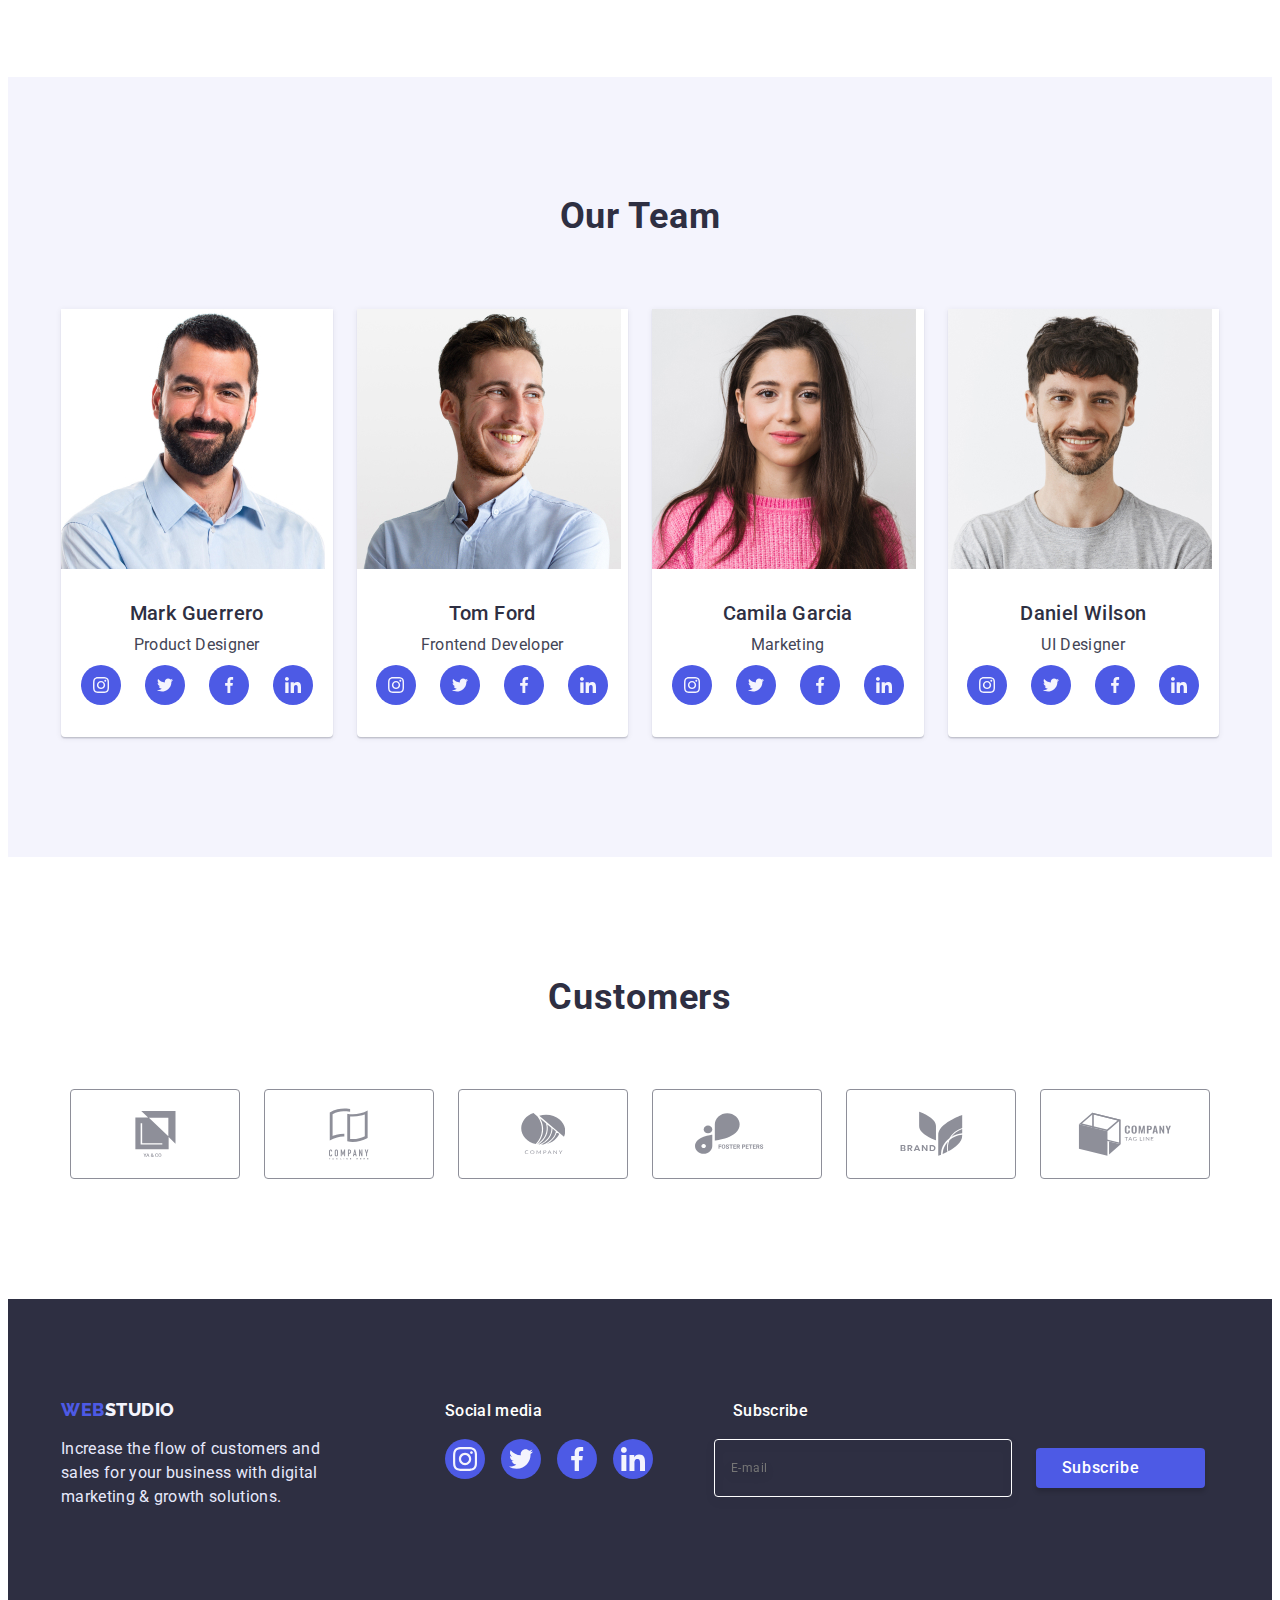
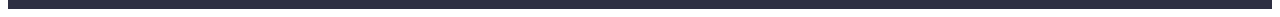
==== commit adb0df0b: "main" ====
--- a/index.html
+++ b/index.html
@@ -476,90 +476,83 @@
         </div>
 
         <div class="footer-subscribe">
+          <h2 class="footer-title">Subscribe</h2>
           <form class="footer-form">
-            <label for="footer-email">Subscribe</label>
-            <input
-              type="email"
-              name="email"
-              id="footer-email"
-              placeholder="E-mail"
-              autocomplete="on"
-            />
+            <label class="footer-label">
+              <input
+                type="email"
+                name="email"
+                placeholder="E-mail"
+                autocomplete="on"
+              />
+            </label>
+
+            <button type="submit" class="button footer-form-button">
+              Subscribe
+              <svg class="icon">
+                <use
+                  href="./images/svg-sprite/symbol-defs.svg#icon-subscribe"
+                ></use>
+              </svg>
+            </button>
           </form>
-          <button type="submit" class="button footer-form-button">
-            Subscribe
-            <svg class="icon">
-              <use
-                href="./images/svg-sprite/symbol-defs.svg#icon-subscribe"
-              ></use>
-            </svg>
-          </button>
         </div>
       </div>
     </footer>
 
     <div class="backdrop is-hidden" data-modal>
       <div class="modal">
-        <div class="modal-form">
-          <form class="js-speaker-form" autocomplete="off">
-            <p class="modal-text">
-              Leave your contacts and we will call you back
-            </p>
-
-            <label class="modal-form modal-form-name" for="name">
-              Name
-              <input type="text" name="name" id="name" />
-              <svg>
-                <use href="./images/svg-sprite/symbol-defs.svg#icon-name"></use>
-              </svg>
-            </label>
-
-            <label class="modal-form modal-form-tel" for="tel">
-              Phone
-              <input type="tel" name="telephone" id="tel" />
-              <svg>
-                <use
-                  href="./images/svg-sprite/symbol-defs.svg#icon-phone"
-                ></use>
-              </svg>
-            </label>
-
-            <label class="modal-form modal-form-email" for="email">
-              Email
-              <input type="email" name="email" id="email" />
-              <svg>
-                <use
-                  href="./images/svg-sprite/symbol-defs.svg#icon-email"
-                ></use>
-              </svg>
-            </label>
-
-            <div class="modal-form modal-form-comment">
-              <label for="modal-comment">Comment</label>
-              <textarea
-                name="comment"
-                rows="5"
-                placeholder="Text input"
-                id="modal-comment"
-              ></textarea>
-            </div>
-
-            <label class="modal-form-licension" for="licension">
-              <input type="checkbox" name="licension" id="licension" required />
-              <svg class="licension-icon">
-                <use
-                  href="./images/svg-sprite/symbol-defs.svg#icon-license-agreement"
-                ></use>
-              </svg>
-              <span
-                >I accept the terms and conditions of the
-                <a href="./" class="modal-policy-link">Privacy Policy</a></span
-              >
-            </label>
-
-            <button type="submit" class="modal-button-send button">Send</button>
-          </form>
-        </div>
+        <p class="modal-text">Leave your contacts and we will call you back</p>
+        <form class="js-speaker-form modal-form" autocomplete="off">
+          <label class="modal-form modal-form-name" for="name">
+            Name
+            <input type="text" name="name" id="name" />
+            <svg>
+              <use href="./images/svg-sprite/symbol-defs.svg#icon-name"></use>
+            </svg>
+          </label>
+
+          <label class="modal-form modal-form-tel" for="tel">
+            Phone
+            <input type="tel" name="telephone" id="tel" />
+            <svg>
+              <use href="./images/svg-sprite/symbol-defs.svg#icon-phone"></use>
+            </svg>
+          </label>
+
+          <label class="modal-form modal-form-email" for="email">
+            Email
+            <input type="email" name="email" id="email" />
+            <svg>
+              <use href="./images/svg-sprite/symbol-defs.svg#icon-email"></use>
+            </svg>
+          </label>
+
+          <div class="modal-form modal-form-comment">
+            <label for="modal-comment">Comment</label>
+            <textarea
+              name="comment"
+              rows="5"
+              placeholder="Text input"
+              id="modal-comment"
+            ></textarea>
+          </div>
+
+          <label class="modal-form-licension" for="licension">
+            <input type="checkbox" name="licension" id="licension" required />
+            <svg class="licension-icon">
+              <use
+                href="./images/svg-sprite/symbol-defs.svg#icon-license-agreement"
+              ></use>
+            </svg>
+            <span
+              >I accept the terms and conditions of the
+              <a href="./" class="modal-policy-link">Privacy Policy</a></span
+            >
+          </label>
+
+          <button type="submit" class="modal-button-send button">Send</button>
+        </form>
 
         <button data-modal-close class="modal-button">
           <svg>
@@ -574,7 +567,7 @@
     <script defer src="./js/speaker.js"></script>
   </body>
 </html>
-<style>
+<!-- <style>
   .rotate-animation {
     animation: rotate 5s linear infinite;
   }
@@ -587,4 +580,4 @@
       transform: rotate(720deg);
     }
   }
-</style>
+</style> -->
--- a/css/styles.css
+++ b/css/styles.css
@@ -687,20 +687,21 @@
   fill: var(--light-color);
 }
 
-.footer-subscribe {
-  display: flex;
+.footer-form {
+  margin-top: 16px;
+
+  display: flex;
+
   align-items: center;
   justify-content: center;
   gap: 24px;
 
   width: 453px;
-  height: 80px;
-}
-
-.footer-form > input {
+}
+
+.footer-label > input {
   width: 264px;
   height: 40px;
-  margin-top: 16px;
   padding: 8px 16px;
 
   font-family: 'Roboto';
@@ -709,8 +710,6 @@
   font-size: 12px;
   line-height: 200%;
 
-  display: flex;
-  align-items: center;
   letter-spacing: 0.04em;
 
   border: 1px solid var(--just-white-color);
@@ -724,24 +723,11 @@
   color: var(--just-white-color);
 }
 
-.footer-form > label {
-  font-family: 'Roboto';
-  font-style: normal;
-  font-weight: 500;
-  font-size: 16px;
-  line-height: 150%;
-
-  letter-spacing: 0.02em;
-
-  color: #ffffff;
-}
-
 .footer-form-button {
   display: block;
   padding: 0;
   width: 165px;
   min-height: 40px;
-  align-self: flex-end;
 
   display: flex;
   align-items: center;
@@ -787,6 +773,7 @@
 
   width: 408px;
   height: 584px;
+  padding: 72px 24px 24px 24px;
 
   box-shadow: 0px 1px 1px rgba(0, 0, 0, 0.14), 0px 1px 3px rgba(0, 0, 0, 0.12),
     0px 2px 1px rgba(0, 0, 0, 0.2);
@@ -794,10 +781,6 @@
   background-color: #fcfcfc;
 }
 
-.js-speaker-form {
-  padding: 72px 24px 24px 24px;
-}
-
 .modal-text {
   font-family: 'Roboto';
   font-style: normal;
@@ -818,12 +801,12 @@
   flex-direction: column;
   justify-content: center;
   position: relative;
+  margin-bottom: 8px;
 }
 
 .modal-form > input {
   width: 360px;
   height: 40px;
-  margin-bottom: 8px;
   margin-top: 4px;
   padding-left: 38px;
   outline: none;
@@ -832,6 +815,7 @@
   border-radius: 4px;
   transition-property: border-color;
   transition-duration: 250ms;
+  transition-timing-function: cubic-bezier(0.4, 0, 0.2, 1);
 }
 
 .modal-form > svg {
@@ -843,6 +827,7 @@
   fill: var(--black-color);
   transition-property: fill;
   transition-duration: 250ms;
+  transition-timing-function: cubic-bezier(0.4, 0, 0.2, 1);
 }
 
 .modal-form > input:focus {
@@ -865,7 +850,6 @@
 }
 
 .modal-form > textarea {
-  margin-bottom: 16px;
   margin-top: 4px;
   resize: none;
   width: 360px;
@@ -879,6 +863,11 @@
 
   transition-property: border-color;
   transition-duration: 250ms;
+  transition-timing-function: cubic-bezier(0.4, 0, 0.2, 1);
+}
+
+.modal-form-comment {
+  margin-bottom: 16px;
 }
 
 .modal-form-comment > textarea:focus {
@@ -901,11 +890,8 @@
 
 .modal-form-licension,
 .modal-form {
-  font-family: 'Roboto';
-  font-style: normal;
-  font-weight: 400;
   font-size: 12px;
-  line-height: 14px;
+  line-height: 1.166;
 
   letter-spacing: 0.01em;
 
@@ -949,6 +935,7 @@
   border-radius: 2px;
   transition-property: fill background-color border-color;
   transition-duration: 150ms;
+  transition-timing-function: cubic-bezier(0.4, 0, 0.2, 1);
 }
 
 .modal-form-licension > input:checked + .licension-icon {
@@ -987,6 +974,7 @@
   cursor: pointer;
   transition-property: fill background-color border-color;
   transition-duration: 250ms;
+  transition-timing-function: cubic-bezier(0.4, 0, 0.2, 1);
 }
 
 .modal-button > svg {
@@ -995,6 +983,7 @@
   fill: var(--black-color);
   transition-property: fill;
   transition-duration: 250ms;
+  transition-timing-function: cubic-bezier(0.4, 0, 0.2, 1);
 }
 
 .modal-button:hover {
